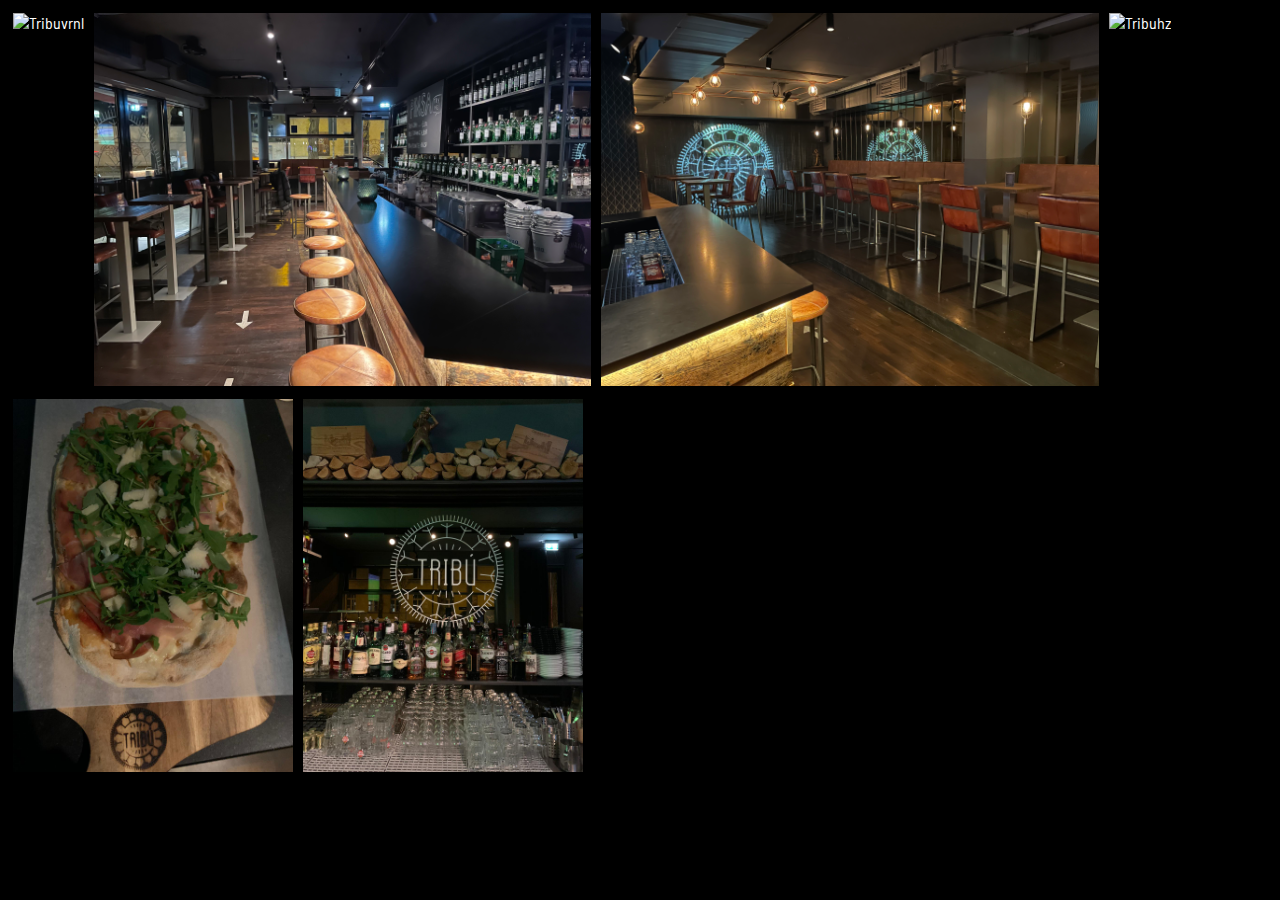
==== html/Gallery.html @ f472f322 "Tribu Pictures added" ====
<!DOCTYPE html>
<html lang="en">
<head>
    <meta charset="UTF-8">
    <meta http-equiv="X-UA-Compatible" content="IE=edge">
    <meta name="viewport" content="width=device-width, initial-scale=1.0">
    <link rel="stylesheet" href="/css/Gallery.css">
    <link rel="preconnect" href="https://fonts.googleapis.com">
    <link rel="preconnect" href="https://fonts.gstatic.com" crossorigin>
    <link href="https://fonts.googleapis.com/css2?family=Barlow+Semi+Condensed:wght@100&display=swap" rel="stylesheet">
    <title>Gallery</title>
</head>
<body>
    <div class="row">
    <div>
        <img class="column" src="/Images/Tribuvrnl.JPG" alt="Tribuvrnl">
    </div>
    <div>
        <img class="column" src="/Images/Tribuvlnr.JPG" alt="Tribuvlnr">  
    </div>
    <div>
        <img class="column" src="/Images/Tribuhrz.JPG" alt="Tribuhrz">     
    </div>
    <div>
        <img class="column" src="/Images/Tribuhz.JPG" alt="Tribuhz">
    </div>
    <div>
        <img class="column" src="/Images/Pinsa.JPG" alt="Pinsa">
    </div>
    <div>
        <img class="column" src="/Images/Tribuvz.JPG" alt="Tribuvz">
    </div>
</div>
</body>
</html>
---- css/Gallery.css ----
body{
    font-family: 'Barlow Semi Condensed', sans-serif;
    background-color: black;
    color: white;
}

.row{
    display: flex;
    flex-wrap: wrap;
}

.column{
    flex: 33.33%;
    padding: 5px;
    width: auto;
    height: 373px;
}
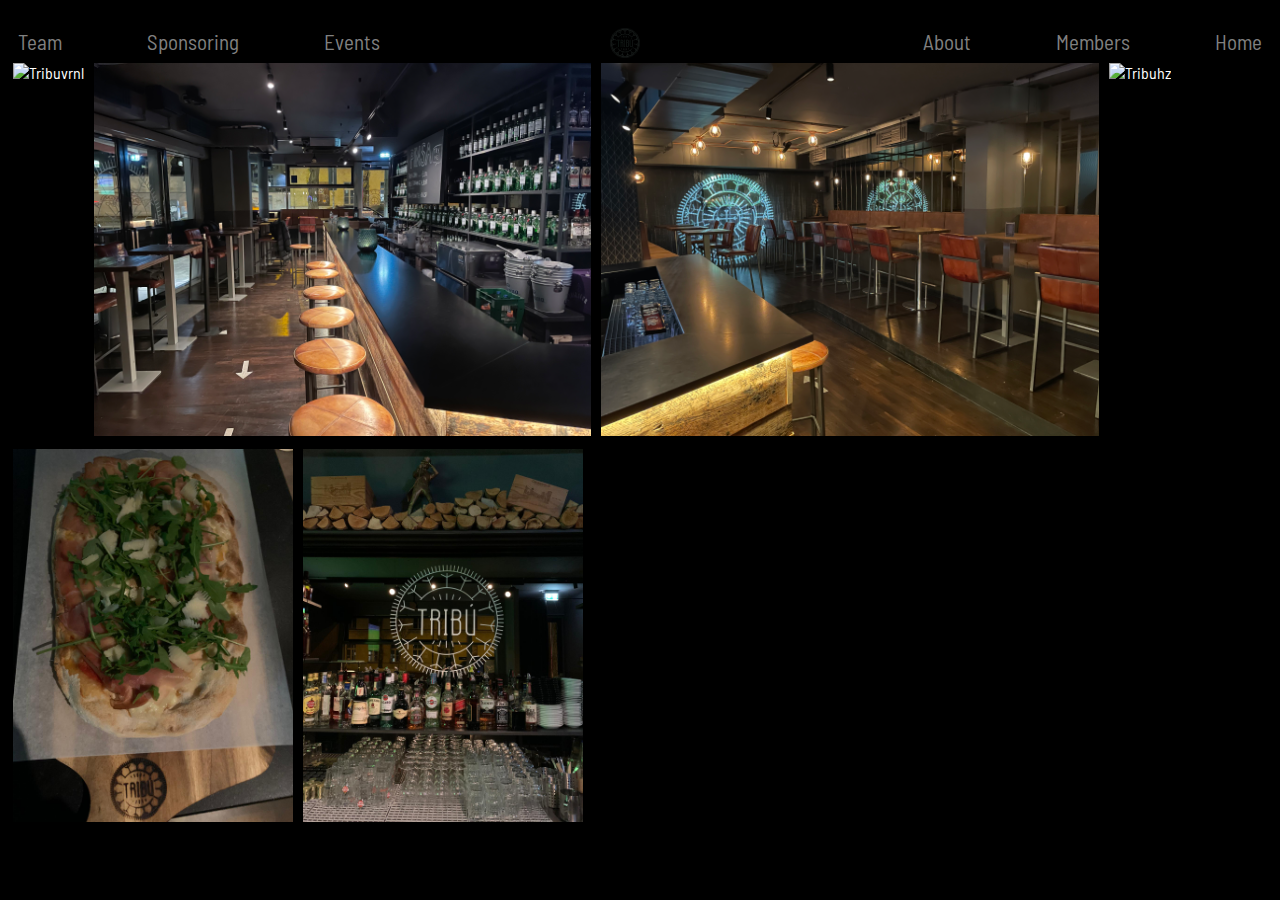
==== commit 50021e74: "Added new Images to Gallery" ====
--- a/html/Gallery.html
+++ b/html/Gallery.html
@@ -11,6 +11,19 @@
     <title>Gallery</title>
 </head>
 <body>
+    <div class="ul-container">
+        <ul class="ul">
+            <li><a href="/html/Team.html">Team</a></li>
+            <li><a href="html/Sponsoring.html">Sponsoring</a></li> 
+            <li><a href="/html/Events.html">Events</a></li>
+        </ul>
+        <ul class="ul1">
+            <li><a href="/html/About.html">About</a></li>
+            <li><a href="/html/Members.html">Members</a></li>
+            <li><a href="/index.html">Home</a></li>   
+        </ul>
+        <img class="TribuLogo" src="/Images/TribuLogo.PNG" alt="TribuLogo">
+    </div>
     <div class="row">
     <div>
         <img class="column" src="/Images/Tribuvrnl.JPG" alt="Tribuvrnl">
--- a/css/Gallery.css
+++ b/css/Gallery.css
@@ -4,9 +4,55 @@
     color: white;
 }
 
+.ul-container{
+    display: flex;
+    position: relative;
+}
+
+.ul{
+    display: inline-flex;
+    position: absolute;
+    color: gray;
+    gap: 85px;
+    list-style: none;
+    font-size: 21px;
+    left: 0;
+    padding-left: 10px;
+}
+
+.ul1{
+    display: inline-flex;
+    position: absolute;
+    color: gray;
+    gap: 85px;
+    list-style: none;
+    font-size: 21px;
+    right: 0;
+    padding-right: 10px;
+}
+
+a{
+    text-decoration: none;
+    color: gray;
+}
+
+a:hover{
+    color: white;
+}
+
+.TribuLogo{
+    display: flex;
+    position: absolute;
+    width: auto;
+    height: 30px;
+    right: 50%;
+    top: 20px;
+}
+
 .row{
     display: flex;
     flex-wrap: wrap;
+    margin-top: 50px;
 }
 
 .column{
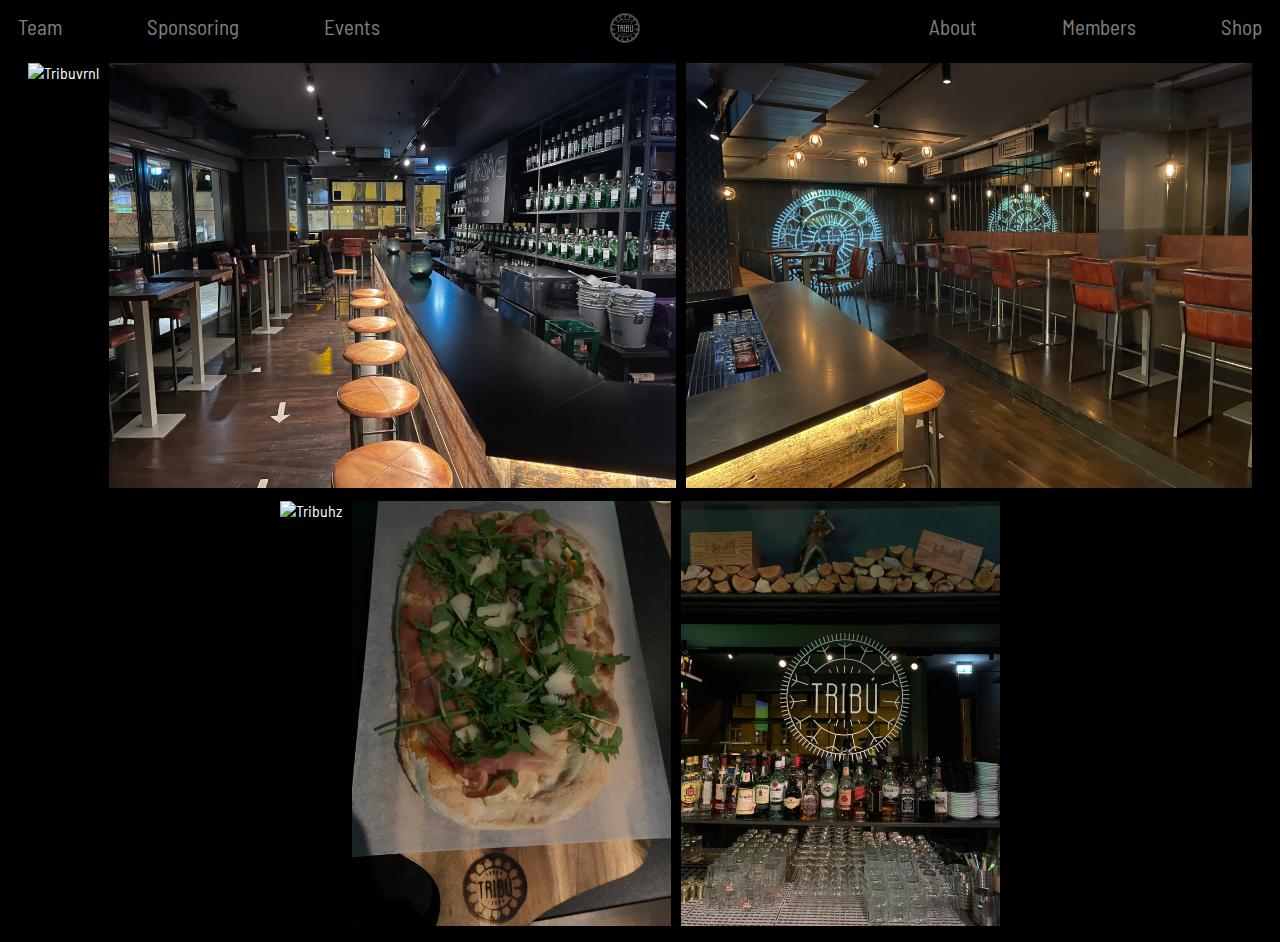
==== commit f0014102: "Added a shop relative page" ====
--- a/html/Gallery.html
+++ b/html/Gallery.html
@@ -20,9 +20,9 @@
         <ul class="ul1">
             <li><a href="/html/About.html">About</a></li>
             <li><a href="/html/Members.html">Members</a></li>
-            <li><a href="/index.html">Home</a></li>   
+            <li><a href="/html/Shop.html">Shop</a></li>   
         </ul>
-        <img class="TribuLogo" src="/Images/TribuLogo.PNG" alt="TribuLogo">
+        <a href="/index.html"><img class="TribuLogo" src="/Images/TribuLogoWhite.png" alt="TribuLogo"></a>
     </div>
     <div class="row">
     <div>
--- a/css/Gallery.css
+++ b/css/Gallery.css
@@ -7,6 +7,7 @@
 .ul-container{
     display: flex;
     position: relative;
+    top: -15px;
 }
 
 .ul{
@@ -53,11 +54,12 @@
     display: flex;
     flex-wrap: wrap;
     margin-top: 50px;
+    justify-content: center;
 }
 
 .column{
     flex: 33.33%;
     padding: 5px;
     width: auto;
-    height: 373px;
+    height: 425px;
 }